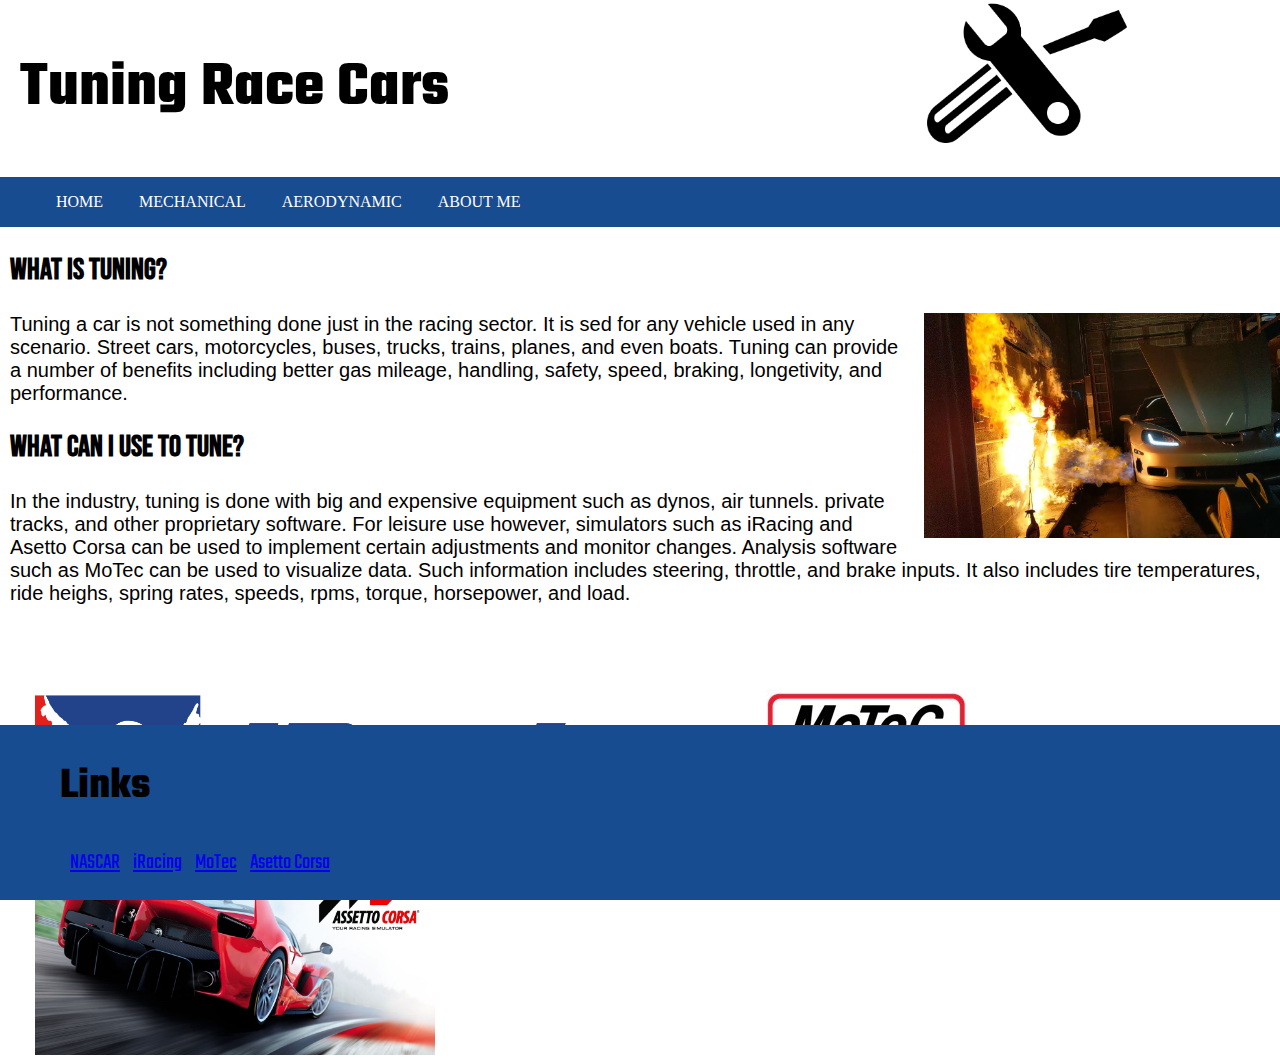
==== index.html @ af773bdc "Website_init" ====
<!DOCTYPE html>

<head>
    <title>Tuning Race Cars</title>
    <link href="https://fonts.googleapis.com/css2?family=Teko:wght@500&display=swap" rel="stylesheet">
    <link href="https://fonts.googleapis.com/css2?family=Bebas+Neue&display=swap" rel="stylesheet">
    <link rel="stylesheet" href="styles.css">
    <style>
        img{
            padding-left: 25px;
        }
        
    </style>

</head>

<body>
    <header>
        <div class="contentRight">
            <img src="tools.png" width="200px">
        </div>
        <div class="contentLeft">
            <h1>Tuning Race Cars</h1>
        </div>
        
        
    </header>
    <nav>
        <ul>
            <li><a href="index.html">HOME</a></li>
            <li><a href="mechanical.html">MECHANICAL</a></li>
            <li><a href="aerodynamic.html">AERODYNAMIC</a></li>
            <li><a href="aboutMeBlog.html">ABOUT ME</a></li>
        </ul>
    </nav>

    <section>
        <h2>
            What is Tuning?
        </h2>
        <div class="contentRight">
            <img src="maxresdefault.jpg" width="400px">
        </div>
        <p>
            Tuning a car is not something done just in the racing sector. It is sed for any vehicle used in any scenario. Street cars, motorcycles, buses, trucks, trains, planes, and even boats. Tuning can provide a number of benefits including better gas mileage, handling, safety, speed, braking, longetivity, and performance.
        </p>

        <h2>
            What can I use to tune?
        </h2>
        <p>
            In the industry, tuning is done with big and expensive equipment such as dynos, air tunnels. private tracks, and other proprietary software. For leisure use however, simulators such as iRacing and Asetto Corsa can be used to implement certain adjustments and monitor changes. Analysis software such as MoTec can be used to visualize data. Such information includes steering, throttle, and brake inputs. It also includes tire temperatures, ride heighs, spring rates, speeds, rpms, torque, horsepower, and load.
        </p>
        <img src="iRacing-Inline-Color-Blue.png" width="700px">
        <img src="motec.jfif" width="200px">
        <img src="AC.jpeg" width="400px" >
    </section>
    <footer>
        <h1>Links</h1>
        <ul>
            <li><a href="https://www.nascar.com"target="_blank">NASCAR</a></li>
            <li><a href="https://www.iracing.com/"target="_blank">iRacing</a></li>
            <li><a href="https://www.motec.com.au/home"target="_blank">MoTec</a></li>
            <li><a href="https://www.assettocorsa.it/competizione/"target="_blank">Asetto Corsa</a></li>
        </ul>
    </footer>



</body>

</html>
---- styles.css ----
header{
    font-family:'Teko', sans-serif;
    font-size: 32px;
    padding-left: 20px;

}
section{
    font-size: 20px;
    font-family: 'Lato',sans-serif;
    padding-left: 10px;
}
body {
    margin: 0;
}

nav {
    float:none;
    clear:both;
    background-color: #184C91 ;
    overflow: auto;
}

nav ul {
    list-style: none;
}

nav li {
    display: inline;
}

nav li a {
    color: rgb(255, 255, 255);
    background-color: #184C91;
    text-decoration: none;
    padding: 14px 16px;
}

nav li a:hover {
    color: #184C91;
    background-color: white;
}

nav li a:active {
    color: rgb(255, 255, 255);
    background-color: rgb(0, 0, 0);
}
.contentRight{
    position:relative;
    width:30%;
    float:right;
    
}

.contentLeft{
    position:relative;
    width:60%;
    float:left;
    
}
footer{
    background-color: #184C91;
    font-family:'Teko', sans-serif;
    font-size: 22px;
    padding-left: 20px;
    position: fixed;
    left: 0;    
    bottom: 0;
    width: 100%;
    

}
footer a:visited{
    color: aliceblue;
    text-decoration: none;
}
footer ul {
    list-style: none;
    text-decoration: none;
    
}
footer li{
    display: inline;
    padding-left: 10px;
}
footer h1{
    padding-left: 40px;
}
section h2{
    font-family: 'Bebas Neue', cursive;
}
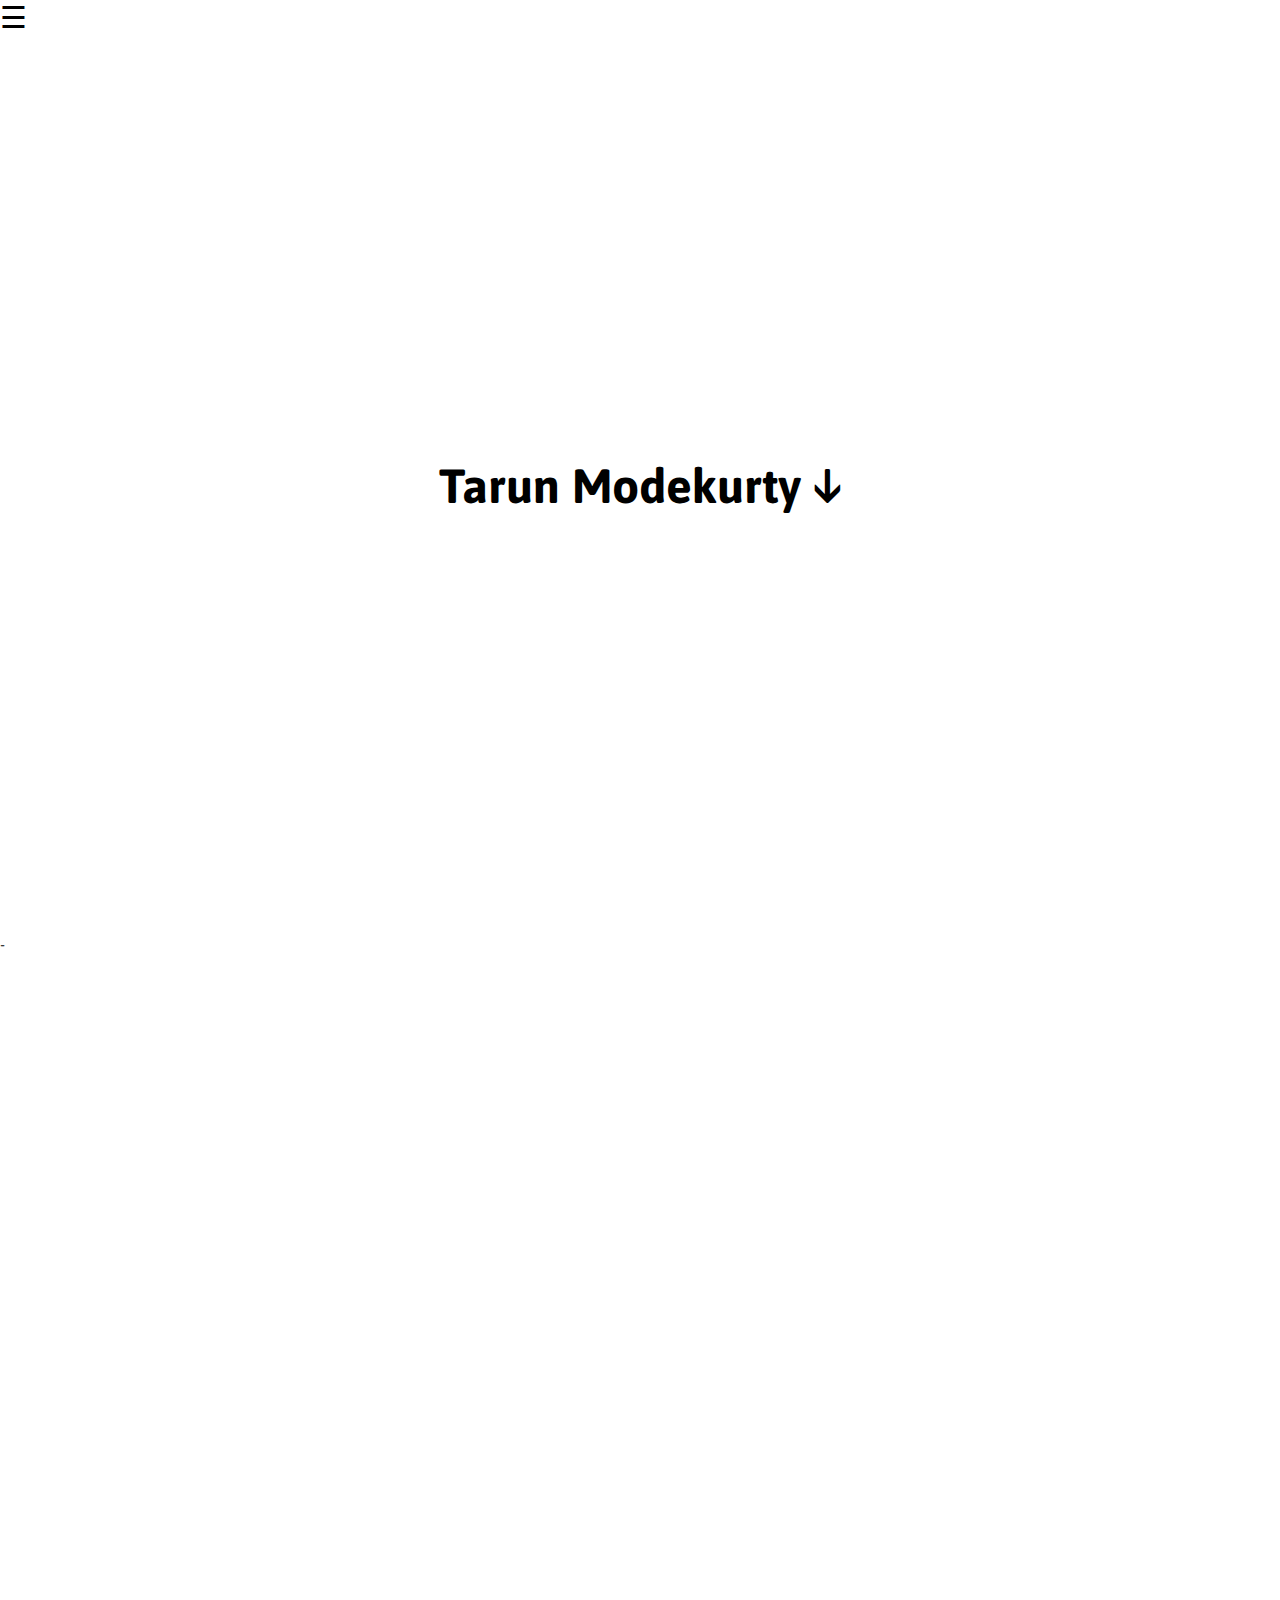
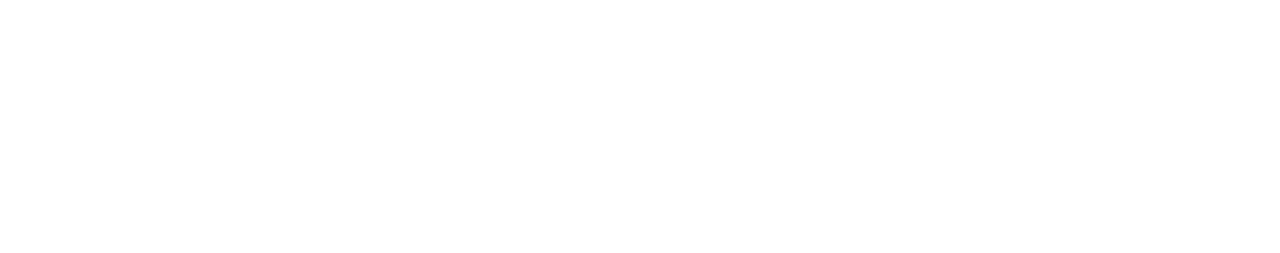
==== commit 60fa5b20: "website_organization" ====
--- a/index.html
+++ b/index.html
@@ -1,72 +1,113 @@
 <!DOCTYPE html>
 
 <head>
-    <title>Tuning Race Cars</title>
-    <link href="https://fonts.googleapis.com/css2?family=Teko:wght@500&display=swap" rel="stylesheet">
-    <link href="https://fonts.googleapis.com/css2?family=Bebas+Neue&display=swap" rel="stylesheet">
     <link rel="stylesheet" href="styles.css">
-    <style>
-        img{
-            padding-left: 25px;
-        }
-        
-    </style>
+    <script src="scroll.js"></script>
+</head>
 
-</head>
+<style>
+  @-webkit-keyframes argh-my-eyes {
+    0%   { background-color: #fff; }
+    49% { background-color: #fff; }
+    50% { background-color: #000; }
+    99% { background-color: #000; }
+    100% { background-color: #fff; }
+  }
+  @-moz-keyframes argh-my-eyes {
+    0%   { background-color: #fff; }
+    49% { background-color: rgb(0, 0, 0); }
+    50% { background-color: rgb(255, 255, 255); }
+    99% { background-color: #000; }
+    100% { background-color: #fff; }
+  }
+  @keyframes argh-my-eyes {
+    0%{background-color: #fff;}
+    0%{color:#000}
+    50%{background-color: rgb(0, 0, 0);}
+    50%{color: rgb(255, 255, 255);}
+    100%{background-color: #fff;}
+    100%{color:#000}
+    
+    
+  }
+  body {
+  -webkit-animation: argh-my-eyes 8s infinite;
+  -moz-animation:    argh-my-eyes 8s infinite;
+  animation:         argh-my-eyes 8s infinite;
+}
+</style>
 
 <body>
     <header>
-        <div class="contentRight">
-            <img src="tools.png" width="200px">
-        </div>
-        <div class="contentLeft">
-            <h1>Tuning Race Cars</h1>
-        </div>
-        
-        
+
     </header>
-    <nav>
-        <ul>
-            <li><a href="index.html">HOME</a></li>
-            <li><a href="mechanical.html">MECHANICAL</a></li>
-            <li><a href="aerodynamic.html">AERODYNAMIC</a></li>
-            <li><a href="aboutMeBlog.html">ABOUT ME</a></li>
-        </ul>
-    </nav>
+
+    <div id="mySidenav" class="sidenav">
+      <a href="javascript:void(0)" class="closebtn" onclick="closeNav()">&times;</a>
+      <a href="index.html">Home</a>
+      <a href="about.html">About</a>
+      <a href="photos.html ">Photography</a>
+      <a href="Websites.html">Websites</a>
+      <a href="#">Racing</a>
+    </div>
+    
+    <span style="font-size:30px;cursor:pointer" onclick="openNav()">&#9776;</span>
+    
+    <script>
+    function openNav() {
+      document.getElementById("mySidenav").style.width = "250px";
+    }
+    
+    function closeNav() {
+      document.getElementById("mySidenav").style.width = "0";
+    }
+    </script>
 
     <section>
-        <h2>
-            What is Tuning?
-        </h2>
-        <div class="contentRight">
-            <img src="maxresdefault.jpg" width="400px">
+        <h1>Tarun Modekurty &#8595;</h1>
+        <div></div>
+      </section>
+      -
+      <section>
+        <div class="container reveal">
+          <h2>My Content</h2>
+          <div class="text-container">
+            <div class="text-box">
+              <h3>Websites</h3>
+              <p>
+                <a href="Websites.html"></a>
+              </p>
+            </div>
+            <div class="text-box">
+              <h3>Photography</h3>
+              <p>
+                <a href="photos.html"></a>
+              </p>
+            </div>
+            <div class="text-box">
+              <h3>Racing</h3>
+              <p>
+                <a href="racing.html"></a>
+              </p>
+            </div>
+          </div>
         </div>
-        <p>
-            Tuning a car is not something done just in the racing sector. It is sed for any vehicle used in any scenario. Street cars, motorcycles, buses, trucks, trains, planes, and even boats. Tuning can provide a number of benefits including better gas mileage, handling, safety, speed, braking, longetivity, and performance.
-        </p>
-
-        <h2>
-            What can I use to tune?
-        </h2>
-        <p>
-            In the industry, tuning is done with big and expensive equipment such as dynos, air tunnels. private tracks, and other proprietary software. For leisure use however, simulators such as iRacing and Asetto Corsa can be used to implement certain adjustments and monitor changes. Analysis software such as MoTec can be used to visualize data. Such information includes steering, throttle, and brake inputs. It also includes tire temperatures, ride heighs, spring rates, speeds, rpms, torque, horsepower, and load.
-        </p>
-        <img src="iRacing-Inline-Color-Blue.png" width="700px">
-        <img src="motec.jfif" width="200px">
-        <img src="AC.jpeg" width="400px" >
-    </section>
-    <footer>
-        <h1>Links</h1>
-        <ul>
-            <li><a href="https://www.nascar.com"target="_blank">NASCAR</a></li>
-            <li><a href="https://www.iracing.com/"target="_blank">iRacing</a></li>
-            <li><a href="https://www.motec.com.au/home"target="_blank">MoTec</a></li>
-            <li><a href="https://www.assettocorsa.it/competizione/"target="_blank">Asetto Corsa</a></li>
-        </ul>
-    </footer>
+      </section>
 
 
 
+
+
+      
+
+
+
+
+
+
+    <footer>
+
+    </footer>
+
 </body>
-
 </html>--- a/styles.css
+++ b/styles.css
@@ -1,91 +1,154 @@
-
-header{
-    font-family:'Teko', sans-serif;
-    font-size: 32px;
-    padding-left: 20px;
-
+@import url('https://fonts.googleapis.com/css2?family=Asap&display=swap');
+*{
+  margin: 0;
+  padding: 0;
+  box-sizing: border-box;
+  font-family: "Asap", sans-serif;
+}
+body{
+  background: #ffffff;
 }
 section{
-    font-size: 20px;
-    font-family: 'Lato',sans-serif;
-    padding-left: 10px;
+  min-height: 100vh;
+  display: flex;
+  justify-content: center;
+  align-items: center;
 }
-body {
-    margin: 0;
+section:nth-child(1){
+  color: #e0ffff;
+  }
+section:nth-child(2){
+  color: #42455a;
+  background: #e0ffff;
+} 
+section:nth-child(3){
+  color: #e0ffff;
+}
+section:nth-child(4){
+  color: #42455a;
+  background: #e0ffff;
+}
+section .container{
+  margin: 100px;
+}
+section h1{
+  font-size: 3rem;
+  margin: 20px;
+}
+section h2{
+  font-size: 40px;
+  text-align: center;
+  text-transform: uppercase;
+}
+section .text-container{
+   display: flex;
+}
+section .text-container .text-box{
+  margin: 20px;
+  padding: 20px;
+  background: #00c2cb;
+}
+section .text-container .text-box h3{
+  font-size: 30px;
+  text-align: center;
+  text-transform: uppercase;
+  margin-bottom: 10px;
 }
 
-nav {
-    float:none;
-    clear:both;
-    background-color: #184C91 ;
-    overflow: auto;
+@media (max-width: 900px){
+  section h1{
+    font-size: 2rem;
+    text-align: center;
+  }
+  section .text-container{
+    flex-direction: column;
+  }
 }
 
-nav ul {
-    list-style: none;
+.reveal{
+  position: relative;
+  transform: translateY(150px);
+  opacity: 0;
+  transition: 1s all ease;
 }
 
-nav li {
-    display: inline;
+.reveal.active{
+  transform: translateY(0);
+  opacity: 1;
+}
+.contentRight{
+  position:relative;
+  width:30%;
+  float:right;
+  
 }
 
-nav li a {
-    color: rgb(255, 255, 255);
-    background-color: #184C91;
-    text-decoration: none;
-    padding: 14px 16px;
+.contentCenter{
+  position:relative;
+  width:60%;
+  float:center;
+  
+}
+.centered {
+  position: fixed;
+  top: 50%;
+  left: 50%;
+  transform: translate(-50%, -50%);
+}
+divbox {
+  width: 100px;
+  height: 100px;
+  background-color: red;
+  position: relative;
+  animation-name: example;
+  animation-duration: 4s;
+  animation-iteration-count: infinite;
 }
 
-nav li a:hover {
-    color: #184C91;
-    background-color: white;
+@keyframes example {
+  0%   {background-color:red; left:0px; top:0px;}
+  25%  {background-color:rgb(44, 125, 156); left:200px; top:0px;}
+  50%  {background-color:blue; left:200px; top:200px;}
+  75%  {background-color:green; left:0px; top:200px;}
+  100% {background-color:red; left:0px; top:0px;}
 }
 
-nav li a:active {
-    color: rgb(255, 255, 255);
-    background-color: rgb(0, 0, 0);
-}
-.contentRight{
-    position:relative;
-    width:30%;
-    float:right;
-    
+/************************NAVIGATION**************************/
+.sidenav {
+  height: 100%;
+  width: 0;
+  position: fixed;
+  z-index: 1;
+  top: 0;
+  left: 0;
+  background-color: #111;
+  overflow-x: hidden;
+  transition: 0.5s;
+  padding-top: 60px;
 }
 
-.contentLeft{
-    position:relative;
-    width:60%;
-    float:left;
-    
+.sidenav a {
+  padding: 8px 8px 8px 32px;
+  text-decoration: none;
+  font-size: 25px;
+  color: #818181;
+  display: block;
+  transition: 0.3s;
 }
-footer{
-    background-color: #184C91;
-    font-family:'Teko', sans-serif;
-    font-size: 22px;
-    padding-left: 20px;
-    position: fixed;
-    left: 0;    
-    bottom: 0;
-    width: 100%;
-    
 
+.sidenav a:hover {
+  color: #f1f1f1;
 }
-footer a:visited{
-    color: aliceblue;
-    text-decoration: none;
+
+.sidenav .closebtn {
+  position: absolute;
+  top: 0;
+  right: 25px;
+  font-size: 36px;
+  margin-left: 50px;
 }
-footer ul {
-    list-style: none;
-    text-decoration: none;
-    
-}
-footer li{
-    display: inline;
-    padding-left: 10px;
-}
-footer h1{
-    padding-left: 40px;
-}
-section h2{
-    font-family: 'Bebas Neue', cursive;
+
+@media screen and (max-height: 450px) {
+  .sidenav {padding-top: 15px;}
+  .sidenav a {font-size: 18px;}
 }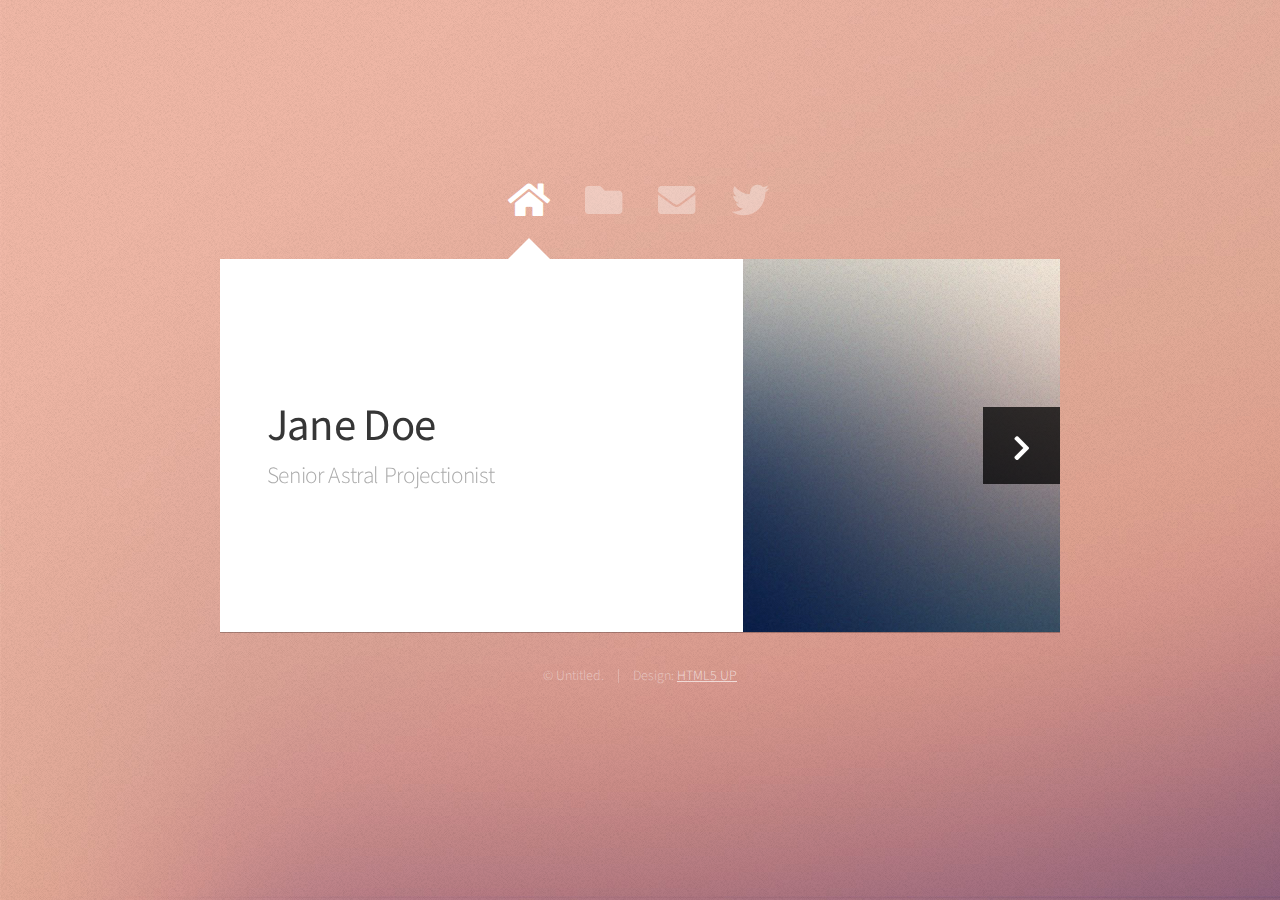
==== commit 3db1291c: "new files" ====
--- a/index.html
+++ b/index.html
@@ -1,113 +1,142 @@
-<!DOCTYPE html>
+<!DOCTYPE HTML>
+<!--
+	Astral by HTML5 UP
+	html5up.net | @ajlkn
+	Free for personal and commercial use under the CCA 3.0 license (html5up.net/license)
+-->
+<html>
+	<head>
+		<title>Astral by HTML5 UP</title>
+		<meta charset="utf-8" />
+		<meta name="viewport" content="width=device-width, initial-scale=1, user-scalable=no" />
+		<link rel="stylesheet" href="assets/css/main.css" />
+		<noscript><link rel="stylesheet" href="assets/css/noscript.css" /></noscript>
+	</head>
+	<body class="is-preload">
 
-<head>
-    <link rel="stylesheet" href="styles.css">
-    <script src="scroll.js"></script>
-</head>
+		<!-- Wrapper-->
+			<div id="wrapper">
 
-<style>
-  @-webkit-keyframes argh-my-eyes {
-    0%   { background-color: #fff; }
-    49% { background-color: #fff; }
-    50% { background-color: #000; }
-    99% { background-color: #000; }
-    100% { background-color: #fff; }
-  }
-  @-moz-keyframes argh-my-eyes {
-    0%   { background-color: #fff; }
-    49% { background-color: rgb(0, 0, 0); }
-    50% { background-color: rgb(255, 255, 255); }
-    99% { background-color: #000; }
-    100% { background-color: #fff; }
-  }
-  @keyframes argh-my-eyes {
-    0%{background-color: #fff;}
-    0%{color:#000}
-    50%{background-color: rgb(0, 0, 0);}
-    50%{color: rgb(255, 255, 255);}
-    100%{background-color: #fff;}
-    100%{color:#000}
-    
-    
-  }
-  body {
-  -webkit-animation: argh-my-eyes 8s infinite;
-  -moz-animation:    argh-my-eyes 8s infinite;
-  animation:         argh-my-eyes 8s infinite;
-}
-</style>
+				<!-- Nav -->
+					<nav id="nav">
+						<a href="#" class="icon solid fa-home"><span>Home</span></a>
+						<a href="#work" class="icon solid fa-folder"><span>Work</span></a>
+						<a href="#contact" class="icon solid fa-envelope"><span>Contact</span></a>
+						<a href="https://twitter.com/ajlkn" class="icon brands fa-twitter"><span>Twitter</span></a>
+					</nav>
 
-<body>
-    <header>
+				<!-- Main -->
+					<div id="main">
 
-    </header>
+						<!-- Me -->
+							<article id="home" class="panel intro">
+								<header>
+									<h1>Jane Doe</h1>
+									<p>Senior Astral Projectionist</p>
+								</header>
+								<a href="#work" class="jumplink pic">
+									<span class="arrow icon solid fa-chevron-right"><span>See my work</span></span>
+									<img src="images/me.jpg" alt="" />
+								</a>
+							</article>
 
-    <div id="mySidenav" class="sidenav">
-      <a href="javascript:void(0)" class="closebtn" onclick="closeNav()">&times;</a>
-      <a href="index.html">Home</a>
-      <a href="about.html">About</a>
-      <a href="photos.html ">Photography</a>
-      <a href="Websites.html">Websites</a>
-      <a href="#">Racing</a>
-    </div>
-    
-    <span style="font-size:30px;cursor:pointer" onclick="openNav()">&#9776;</span>
-    
-    <script>
-    function openNav() {
-      document.getElementById("mySidenav").style.width = "250px";
-    }
-    
-    function closeNav() {
-      document.getElementById("mySidenav").style.width = "0";
-    }
-    </script>
+						<!-- Work -->
+							<article id="work" class="panel">
+								<header>
+									<h2>Work</h2>
+								</header>
+								<p>
+									Phasellus enim sapien, blandit ullamcorper elementum eu, condimentum eu elit.
+									Vestibulum ante ipsum primis in faucibus orci luctus et ultrices posuere cubilia
+									luctus elit eget interdum.
+								</p>
+								<section>
+									<div class="row">
+										<div class="col-4 col-6-medium col-12-small">
+											<a href="#" class="image fit"><img src="images/pic01.jpg" alt=""></a>
+										</div>
+										<div class="col-4 col-6-medium col-12-small">
+											<a href="#" class="image fit"><img src="images/pic02.jpg" alt=""></a>
+										</div>
+										<div class="col-4 col-6-medium col-12-small">
+											<a href="#" class="image fit"><img src="images/pic03.jpg" alt=""></a>
+										</div>
+										<div class="col-4 col-6-medium col-12-small">
+											<a href="#" class="image fit"><img src="images/pic04.jpg" alt=""></a>
+										</div>
+										<div class="col-4 col-6-medium col-12-small">
+											<a href="#" class="image fit"><img src="images/pic05.jpg" alt=""></a>
+										</div>
+										<div class="col-4 col-6-medium col-12-small">
+											<a href="#" class="image fit"><img src="images/pic06.jpg" alt=""></a>
+										</div>
+										<div class="col-4 col-6-medium col-12-small">
+											<a href="#" class="image fit"><img src="images/pic07.jpg" alt=""></a>
+										</div>
+										<div class="col-4 col-6-medium col-12-small">
+											<a href="#" class="image fit"><img src="images/pic08.jpg" alt=""></a>
+										</div>
+										<div class="col-4 col-6-medium col-12-small">
+											<a href="#" class="image fit"><img src="images/pic09.jpg" alt=""></a>
+										</div>
+										<div class="col-4 col-6-medium col-12-small">
+											<a href="#" class="image fit"><img src="images/pic10.jpg" alt=""></a>
+										</div>
+										<div class="col-4 col-6-medium col-12-small">
+											<a href="#" class="image fit"><img src="images/pic11.jpg" alt=""></a>
+										</div>
+										<div class="col-4 col-6-medium col-12-small">
+											<a href="#" class="image fit"><img src="images/pic12.jpg" alt=""></a>
+										</div>
+									</div>
+								</section>
+							</article>
 
-    <section>
-        <h1>Tarun Modekurty &#8595;</h1>
-        <div></div>
-      </section>
-      -
-      <section>
-        <div class="container reveal">
-          <h2>My Content</h2>
-          <div class="text-container">
-            <div class="text-box">
-              <h3>Websites</h3>
-              <p>
-                <a href="Websites.html"></a>
-              </p>
-            </div>
-            <div class="text-box">
-              <h3>Photography</h3>
-              <p>
-                <a href="photos.html"></a>
-              </p>
-            </div>
-            <div class="text-box">
-              <h3>Racing</h3>
-              <p>
-                <a href="racing.html"></a>
-              </p>
-            </div>
-          </div>
-        </div>
-      </section>
+						<!-- Contact -->
+							<article id="contact" class="panel">
+								<header>
+									<h2>Contact Me</h2>
+								</header>
+								<form action="#" method="post">
+									<div>
+										<div class="row">
+											<div class="col-6 col-12-medium">
+												<input type="text" name="name" placeholder="Name" />
+											</div>
+											<div class="col-6 col-12-medium">
+												<input type="text" name="email" placeholder="Email" />
+											</div>
+											<div class="col-12">
+												<input type="text" name="subject" placeholder="Subject" />
+											</div>
+											<div class="col-12">
+												<textarea name="message" placeholder="Message" rows="6"></textarea>
+											</div>
+											<div class="col-12">
+												<input type="submit" value="Send Message" />
+											</div>
+										</div>
+									</div>
+								</form>
+							</article>
 
+					</div>
 
+				<!-- Footer -->
+					<div id="footer">
+						<ul class="copyright">
+							<li>&copy; Untitled.</li><li>Design: <a href="http://html5up.net">HTML5 UP</a></li>
+						</ul>
+					</div>
 
+			</div>
 
+		<!-- Scripts -->
+			<script src="assets/js/jquery.min.js"></script>
+			<script src="assets/js/browser.min.js"></script>
+			<script src="assets/js/breakpoints.min.js"></script>
+			<script src="assets/js/util.js"></script>
+			<script src="assets/js/main.js"></script>
 
-      
-
-
-
-
-
-
-    <footer>
-
-    </footer>
-
-</body>
+	</body>
 </html>--- a/assets/css/main.css
+++ b/assets/css/main.css
@@ -0,0 +1,2191 @@
+@import url("https://fonts.googleapis.com/css?family=Source+Sans+Pro:300,400,300italic,400italic");
+@import url("fontawesome-all.min.css");
+
+/*
+	Astral by HTML5 UP
+	html5up.net | @ajlkn
+	Free for personal and commercial use under the CCA 3.0 license (html5up.net/license)
+*/
+
+html, body, div, span, applet, object,
+iframe, h1, h2, h3, h4, h5, h6, p, blockquote,
+pre, a, abbr, acronym, address, big, cite,
+code, del, dfn, em, img, ins, kbd, q, s, samp,
+small, strike, strong, sub, sup, tt, var, b,
+u, i, center, dl, dt, dd, ol, ul, li, fieldset,
+form, label, legend, table, caption, tbody,
+tfoot, thead, tr, th, td, article, aside,
+canvas, details, embed, figure, figcaption,
+footer, header, hgroup, menu, nav, output, ruby,
+section, summary, time, mark, audio, video {
+	margin: 0;
+	padding: 0;
+	border: 0;
+	font-size: 100%;
+	font: inherit;
+	vertical-align: baseline;}
+
+article, aside, details, figcaption, figure,
+footer, header, hgroup, menu, nav, section {
+	display: block;}
+
+body {
+	line-height: 1;
+}
+
+ol, ul {
+	list-style: none;
+}
+
+blockquote, q {
+	quotes: none;
+}
+
+	blockquote:before, blockquote:after, q:before, q:after {
+		content: '';
+		content: none;
+	}
+
+table {
+	border-collapse: collapse;
+	border-spacing: 0;
+}
+
+body {
+	-webkit-text-size-adjust: none;
+}
+
+mark {
+	background-color: transparent;
+	color: inherit;
+}
+
+input::-moz-focus-inner {
+	border: 0;
+	padding: 0;
+}
+
+input, select, textarea {
+	-moz-appearance: none;
+	-webkit-appearance: none;
+	-ms-appearance: none;
+	appearance: none;
+}
+
+/* Row */
+
+	.row {
+		display: flex;
+		flex-wrap: wrap;
+		box-sizing: border-box;
+		align-items: stretch;
+	}
+
+		.row > * {
+			box-sizing: border-box;
+		}
+
+		.row.gtr-uniform > * > :last-child {
+			margin-bottom: 0;
+		}
+
+		.row.aln-left {
+			justify-content: flex-start;
+		}
+
+		.row.aln-center {
+			justify-content: center;
+		}
+
+		.row.aln-right {
+			justify-content: flex-end;
+		}
+
+		.row.aln-top {
+			align-items: flex-start;
+		}
+
+		.row.aln-middle {
+			align-items: center;
+		}
+
+		.row.aln-bottom {
+			align-items: flex-end;
+		}
+
+		.row > .imp {
+			order: -1;
+		}
+
+		.row > .col-1 {
+			width: 8.33333%;
+		}
+
+		.row > .off-1 {
+			margin-left: 8.33333%;
+		}
+
+		.row > .col-2 {
+			width: 16.66667%;
+		}
+
+		.row > .off-2 {
+			margin-left: 16.66667%;
+		}
+
+		.row > .col-3 {
+			width: 25%;
+		}
+
+		.row > .off-3 {
+			margin-left: 25%;
+		}
+
+		.row > .col-4 {
+			width: 33.33333%;
+		}
+
+		.row > .off-4 {
+			margin-left: 33.33333%;
+		}
+
+		.row > .col-5 {
+			width: 41.66667%;
+		}
+
+		.row > .off-5 {
+			margin-left: 41.66667%;
+		}
+
+		.row > .col-6 {
+			width: 50%;
+		}
+
+		.row > .off-6 {
+			margin-left: 50%;
+		}
+
+		.row > .col-7 {
+			width: 58.33333%;
+		}
+
+		.row > .off-7 {
+			margin-left: 58.33333%;
+		}
+
+		.row > .col-8 {
+			width: 66.66667%;
+		}
+
+		.row > .off-8 {
+			margin-left: 66.66667%;
+		}
+
+		.row > .col-9 {
+			width: 75%;
+		}
+
+		.row > .off-9 {
+			margin-left: 75%;
+		}
+
+		.row > .col-10 {
+			width: 83.33333%;
+		}
+
+		.row > .off-10 {
+			margin-left: 83.33333%;
+		}
+
+		.row > .col-11 {
+			width: 91.66667%;
+		}
+
+		.row > .off-11 {
+			margin-left: 91.66667%;
+		}
+
+		.row > .col-12 {
+			width: 100%;
+		}
+
+		.row > .off-12 {
+			margin-left: 100%;
+		}
+
+		.row.gtr-0 {
+			margin-top: 0em;
+			margin-left: 0em;
+		}
+
+			.row.gtr-0 > * {
+				padding: 0em 0 0 0em;
+			}
+
+			.row.gtr-0.gtr-uniform {
+				margin-top: 0em;
+			}
+
+				.row.gtr-0.gtr-uniform > * {
+					padding-top: 0em;
+				}
+
+		.row.gtr-25 {
+			margin-top: -0.3125em;
+			margin-left: -0.3125em;
+		}
+
+			.row.gtr-25 > * {
+				padding: 0.3125em 0 0 0.3125em;
+			}
+
+			.row.gtr-25.gtr-uniform {
+				margin-top: -0.3125em;
+			}
+
+				.row.gtr-25.gtr-uniform > * {
+					padding-top: 0.3125em;
+				}
+
+		.row.gtr-50 {
+			margin-top: -0.625em;
+			margin-left: -0.625em;
+		}
+
+			.row.gtr-50 > * {
+				padding: 0.625em 0 0 0.625em;
+			}
+
+			.row.gtr-50.gtr-uniform {
+				margin-top: -0.625em;
+			}
+
+				.row.gtr-50.gtr-uniform > * {
+					padding-top: 0.625em;
+				}
+
+		.row {
+			margin-top: -1.25em;
+			margin-left: -1.25em;
+		}
+
+			.row > * {
+				padding: 1.25em 0 0 1.25em;
+			}
+
+			.row.gtr-uniform {
+				margin-top: -1.25em;
+			}
+
+				.row.gtr-uniform > * {
+					padding-top: 1.25em;
+				}
+
+		.row.gtr-150 {
+			margin-top: -1.875em;
+			margin-left: -1.875em;
+		}
+
+			.row.gtr-150 > * {
+				padding: 1.875em 0 0 1.875em;
+			}
+
+			.row.gtr-150.gtr-uniform {
+				margin-top: -1.875em;
+			}
+
+				.row.gtr-150.gtr-uniform > * {
+					padding-top: 1.875em;
+				}
+
+		.row.gtr-200 {
+			margin-top: -2.5em;
+			margin-left: -2.5em;
+		}
+
+			.row.gtr-200 > * {
+				padding: 2.5em 0 0 2.5em;
+			}
+
+			.row.gtr-200.gtr-uniform {
+				margin-top: -2.5em;
+			}
+
+				.row.gtr-200.gtr-uniform > * {
+					padding-top: 2.5em;
+				}
+
+		@media screen and (max-width: 1680px) {
+
+			.row {
+				display: flex;
+				flex-wrap: wrap;
+				box-sizing: border-box;
+				align-items: stretch;
+			}
+
+				.row > * {
+					box-sizing: border-box;
+				}
+
+				.row.gtr-uniform > * > :last-child {
+					margin-bottom: 0;
+				}
+
+				.row.aln-left {
+					justify-content: flex-start;
+				}
+
+				.row.aln-center {
+					justify-content: center;
+				}
+
+				.row.aln-right {
+					justify-content: flex-end;
+				}
+
+				.row.aln-top {
+					align-items: flex-start;
+				}
+
+				.row.aln-middle {
+					align-items: center;
+				}
+
+				.row.aln-bottom {
+					align-items: flex-end;
+				}
+
+				.row > .imp-xlarge {
+					order: -1;
+				}
+
+				.row > .col-1-xlarge {
+					width: 8.33333%;
+				}
+
+				.row > .off-1-xlarge {
+					margin-left: 8.33333%;
+				}
+
+				.row > .col-2-xlarge {
+					width: 16.66667%;
+				}
+
+				.row > .off-2-xlarge {
+					margin-left: 16.66667%;
+				}
+
+				.row > .col-3-xlarge {
+					width: 25%;
+				}
+
+				.row > .off-3-xlarge {
+					margin-left: 25%;
+				}
+
+				.row > .col-4-xlarge {
+					width: 33.33333%;
+				}
+
+				.row > .off-4-xlarge {
+					margin-left: 33.33333%;
+				}
+
+				.row > .col-5-xlarge {
+					width: 41.66667%;
+				}
+
+				.row > .off-5-xlarge {
+					margin-left: 41.66667%;
+				}
+
+				.row > .col-6-xlarge {
+					width: 50%;
+				}
+
+				.row > .off-6-xlarge {
+					margin-left: 50%;
+				}
+
+				.row > .col-7-xlarge {
+					width: 58.33333%;
+				}
+
+				.row > .off-7-xlarge {
+					margin-left: 58.33333%;
+				}
+
+				.row > .col-8-xlarge {
+					width: 66.66667%;
+				}
+
+				.row > .off-8-xlarge {
+					margin-left: 66.66667%;
+				}
+
+				.row > .col-9-xlarge {
+					width: 75%;
+				}
+
+				.row > .off-9-xlarge {
+					margin-left: 75%;
+				}
+
+				.row > .col-10-xlarge {
+					width: 83.33333%;
+				}
+
+				.row > .off-10-xlarge {
+					margin-left: 83.33333%;
+				}
+
+				.row > .col-11-xlarge {
+					width: 91.66667%;
+				}
+
+				.row > .off-11-xlarge {
+					margin-left: 91.66667%;
+				}
+
+				.row > .col-12-xlarge {
+					width: 100%;
+				}
+
+				.row > .off-12-xlarge {
+					margin-left: 100%;
+				}
+
+				.row.gtr-0 {
+					margin-top: 0em;
+					margin-left: 0em;
+				}
+
+					.row.gtr-0 > * {
+						padding: 0em 0 0 0em;
+					}
+
+					.row.gtr-0.gtr-uniform {
+						margin-top: 0em;
+					}
+
+						.row.gtr-0.gtr-uniform > * {
+							padding-top: 0em;
+						}
+
+				.row.gtr-25 {
+					margin-top: -0.3125em;
+					margin-left: -0.3125em;
+				}
+
+					.row.gtr-25 > * {
+						padding: 0.3125em 0 0 0.3125em;
+					}
+
+					.row.gtr-25.gtr-uniform {
+						margin-top: -0.3125em;
+					}
+
+						.row.gtr-25.gtr-uniform > * {
+							padding-top: 0.3125em;
+						}
+
+				.row.gtr-50 {
+					margin-top: -0.625em;
+					margin-left: -0.625em;
+				}
+
+					.row.gtr-50 > * {
+						padding: 0.625em 0 0 0.625em;
+					}
+
+					.row.gtr-50.gtr-uniform {
+						margin-top: -0.625em;
+					}
+
+						.row.gtr-50.gtr-uniform > * {
+							padding-top: 0.625em;
+						}
+
+				.row {
+					margin-top: -1.25em;
+					margin-left: -1.25em;
+				}
+
+					.row > * {
+						padding: 1.25em 0 0 1.25em;
+					}
+
+					.row.gtr-uniform {
+						margin-top: -1.25em;
+					}
+
+						.row.gtr-uniform > * {
+							padding-top: 1.25em;
+						}
+
+				.row.gtr-150 {
+					margin-top: -1.875em;
+					margin-left: -1.875em;
+				}
+
+					.row.gtr-150 > * {
+						padding: 1.875em 0 0 1.875em;
+					}
+
+					.row.gtr-150.gtr-uniform {
+						margin-top: -1.875em;
+					}
+
+						.row.gtr-150.gtr-uniform > * {
+							padding-top: 1.875em;
+						}
+
+				.row.gtr-200 {
+					margin-top: -2.5em;
+					margin-left: -2.5em;
+				}
+
+					.row.gtr-200 > * {
+						padding: 2.5em 0 0 2.5em;
+					}
+
+					.row.gtr-200.gtr-uniform {
+						margin-top: -2.5em;
+					}
+
+						.row.gtr-200.gtr-uniform > * {
+							padding-top: 2.5em;
+						}
+
+		}
+
+		@media screen and (max-width: 1280px) {
+
+			.row {
+				display: flex;
+				flex-wrap: wrap;
+				box-sizing: border-box;
+				align-items: stretch;
+			}
+
+				.row > * {
+					box-sizing: border-box;
+				}
+
+				.row.gtr-uniform > * > :last-child {
+					margin-bottom: 0;
+				}
+
+				.row.aln-left {
+					justify-content: flex-start;
+				}
+
+				.row.aln-center {
+					justify-content: center;
+				}
+
+				.row.aln-right {
+					justify-content: flex-end;
+				}
+
+				.row.aln-top {
+					align-items: flex-start;
+				}
+
+				.row.aln-middle {
+					align-items: center;
+				}
+
+				.row.aln-bottom {
+					align-items: flex-end;
+				}
+
+				.row > .imp-large {
+					order: -1;
+				}
+
+				.row > .col-1-large {
+					width: 8.33333%;
+				}
+
+				.row > .off-1-large {
+					margin-left: 8.33333%;
+				}
+
+				.row > .col-2-large {
+					width: 16.66667%;
+				}
+
+				.row > .off-2-large {
+					margin-left: 16.66667%;
+				}
+
+				.row > .col-3-large {
+					width: 25%;
+				}
+
+				.row > .off-3-large {
+					margin-left: 25%;
+				}
+
+				.row > .col-4-large {
+					width: 33.33333%;
+				}
+
+				.row > .off-4-large {
+					margin-left: 33.33333%;
+				}
+
+				.row > .col-5-large {
+					width: 41.66667%;
+				}
+
+				.row > .off-5-large {
+					margin-left: 41.66667%;
+				}
+
+				.row > .col-6-large {
+					width: 50%;
+				}
+
+				.row > .off-6-large {
+					margin-left: 50%;
+				}
+
+				.row > .col-7-large {
+					width: 58.33333%;
+				}
+
+				.row > .off-7-large {
+					margin-left: 58.33333%;
+				}
+
+				.row > .col-8-large {
+					width: 66.66667%;
+				}
+
+				.row > .off-8-large {
+					margin-left: 66.66667%;
+				}
+
+				.row > .col-9-large {
+					width: 75%;
+				}
+
+				.row > .off-9-large {
+					margin-left: 75%;
+				}
+
+				.row > .col-10-large {
+					width: 83.33333%;
+				}
+
+				.row > .off-10-large {
+					margin-left: 83.33333%;
+				}
+
+				.row > .col-11-large {
+					width: 91.66667%;
+				}
+
+				.row > .off-11-large {
+					margin-left: 91.66667%;
+				}
+
+				.row > .col-12-large {
+					width: 100%;
+				}
+
+				.row > .off-12-large {
+					margin-left: 100%;
+				}
+
+				.row.gtr-0 {
+					margin-top: 0em;
+					margin-left: 0em;
+				}
+
+					.row.gtr-0 > * {
+						padding: 0em 0 0 0em;
+					}
+
+					.row.gtr-0.gtr-uniform {
+						margin-top: 0em;
+					}
+
+						.row.gtr-0.gtr-uniform > * {
+							padding-top: 0em;
+						}
+
+				.row.gtr-25 {
+					margin-top: -0.3125em;
+					margin-left: -0.3125em;
+				}
+
+					.row.gtr-25 > * {
+						padding: 0.3125em 0 0 0.3125em;
+					}
+
+					.row.gtr-25.gtr-uniform {
+						margin-top: -0.3125em;
+					}
+
+						.row.gtr-25.gtr-uniform > * {
+							padding-top: 0.3125em;
+						}
+
+				.row.gtr-50 {
+					margin-top: -0.625em;
+					margin-left: -0.625em;
+				}
+
+					.row.gtr-50 > * {
+						padding: 0.625em 0 0 0.625em;
+					}
+
+					.row.gtr-50.gtr-uniform {
+						margin-top: -0.625em;
+					}
+
+						.row.gtr-50.gtr-uniform > * {
+							padding-top: 0.625em;
+						}
+
+				.row {
+					margin-top: -1.25em;
+					margin-left: -1.25em;
+				}
+
+					.row > * {
+						padding: 1.25em 0 0 1.25em;
+					}
+
+					.row.gtr-uniform {
+						margin-top: -1.25em;
+					}
+
+						.row.gtr-uniform > * {
+							padding-top: 1.25em;
+						}
+
+				.row.gtr-150 {
+					margin-top: -1.875em;
+					margin-left: -1.875em;
+				}
+
+					.row.gtr-150 > * {
+						padding: 1.875em 0 0 1.875em;
+					}
+
+					.row.gtr-150.gtr-uniform {
+						margin-top: -1.875em;
+					}
+
+						.row.gtr-150.gtr-uniform > * {
+							padding-top: 1.875em;
+						}
+
+				.row.gtr-200 {
+					margin-top: -2.5em;
+					margin-left: -2.5em;
+				}
+
+					.row.gtr-200 > * {
+						padding: 2.5em 0 0 2.5em;
+					}
+
+					.row.gtr-200.gtr-uniform {
+						margin-top: -2.5em;
+					}
+
+						.row.gtr-200.gtr-uniform > * {
+							padding-top: 2.5em;
+						}
+
+		}
+
+		@media screen and (max-width: 980px) {
+
+			.row {
+				display: flex;
+				flex-wrap: wrap;
+				box-sizing: border-box;
+				align-items: stretch;
+			}
+
+				.row > * {
+					box-sizing: border-box;
+				}
+
+				.row.gtr-uniform > * > :last-child {
+					margin-bottom: 0;
+				}
+
+				.row.aln-left {
+					justify-content: flex-start;
+				}
+
+				.row.aln-center {
+					justify-content: center;
+				}
+
+				.row.aln-right {
+					justify-content: flex-end;
+				}
+
+				.row.aln-top {
+					align-items: flex-start;
+				}
+
+				.row.aln-middle {
+					align-items: center;
+				}
+
+				.row.aln-bottom {
+					align-items: flex-end;
+				}
+
+				.row > .imp-medium {
+					order: -1;
+				}
+
+				.row > .col-1-medium {
+					width: 8.33333%;
+				}
+
+				.row > .off-1-medium {
+					margin-left: 8.33333%;
+				}
+
+				.row > .col-2-medium {
+					width: 16.66667%;
+				}
+
+				.row > .off-2-medium {
+					margin-left: 16.66667%;
+				}
+
+				.row > .col-3-medium {
+					width: 25%;
+				}
+
+				.row > .off-3-medium {
+					margin-left: 25%;
+				}
+
+				.row > .col-4-medium {
+					width: 33.33333%;
+				}
+
+				.row > .off-4-medium {
+					margin-left: 33.33333%;
+				}
+
+				.row > .col-5-medium {
+					width: 41.66667%;
+				}
+
+				.row > .off-5-medium {
+					margin-left: 41.66667%;
+				}
+
+				.row > .col-6-medium {
+					width: 50%;
+				}
+
+				.row > .off-6-medium {
+					margin-left: 50%;
+				}
+
+				.row > .col-7-medium {
+					width: 58.33333%;
+				}
+
+				.row > .off-7-medium {
+					margin-left: 58.33333%;
+				}
+
+				.row > .col-8-medium {
+					width: 66.66667%;
+				}
+
+				.row > .off-8-medium {
+					margin-left: 66.66667%;
+				}
+
+				.row > .col-9-medium {
+					width: 75%;
+				}
+
+				.row > .off-9-medium {
+					margin-left: 75%;
+				}
+
+				.row > .col-10-medium {
+					width: 83.33333%;
+				}
+
+				.row > .off-10-medium {
+					margin-left: 83.33333%;
+				}
+
+				.row > .col-11-medium {
+					width: 91.66667%;
+				}
+
+				.row > .off-11-medium {
+					margin-left: 91.66667%;
+				}
+
+				.row > .col-12-medium {
+					width: 100%;
+				}
+
+				.row > .off-12-medium {
+					margin-left: 100%;
+				}
+
+				.row.gtr-0 {
+					margin-top: 0em;
+					margin-left: 0em;
+				}
+
+					.row.gtr-0 > * {
+						padding: 0em 0 0 0em;
+					}
+
+					.row.gtr-0.gtr-uniform {
+						margin-top: 0em;
+					}
+
+						.row.gtr-0.gtr-uniform > * {
+							padding-top: 0em;
+						}
+
+				.row.gtr-25 {
+					margin-top: -0.3125em;
+					margin-left: -0.3125em;
+				}
+
+					.row.gtr-25 > * {
+						padding: 0.3125em 0 0 0.3125em;
+					}
+
+					.row.gtr-25.gtr-uniform {
+						margin-top: -0.3125em;
+					}
+
+						.row.gtr-25.gtr-uniform > * {
+							padding-top: 0.3125em;
+						}
+
+				.row.gtr-50 {
+					margin-top: -0.625em;
+					margin-left: -0.625em;
+				}
+
+					.row.gtr-50 > * {
+						padding: 0.625em 0 0 0.625em;
+					}
+
+					.row.gtr-50.gtr-uniform {
+						margin-top: -0.625em;
+					}
+
+						.row.gtr-50.gtr-uniform > * {
+							padding-top: 0.625em;
+						}
+
+				.row {
+					margin-top: -1.25em;
+					margin-left: -1.25em;
+				}
+
+					.row > * {
+						padding: 1.25em 0 0 1.25em;
+					}
+
+					.row.gtr-uniform {
+						margin-top: -1.25em;
+					}
+
+						.row.gtr-uniform > * {
+							padding-top: 1.25em;
+						}
+
+				.row.gtr-150 {
+					margin-top: -1.875em;
+					margin-left: -1.875em;
+				}
+
+					.row.gtr-150 > * {
+						padding: 1.875em 0 0 1.875em;
+					}
+
+					.row.gtr-150.gtr-uniform {
+						margin-top: -1.875em;
+					}
+
+						.row.gtr-150.gtr-uniform > * {
+							padding-top: 1.875em;
+						}
+
+				.row.gtr-200 {
+					margin-top: -2.5em;
+					margin-left: -2.5em;
+				}
+
+					.row.gtr-200 > * {
+						padding: 2.5em 0 0 2.5em;
+					}
+
+					.row.gtr-200.gtr-uniform {
+						margin-top: -2.5em;
+					}
+
+						.row.gtr-200.gtr-uniform > * {
+							padding-top: 2.5em;
+						}
+
+		}
+
+		@media screen and (max-width: 736px) {
+
+			.row {
+				display: flex;
+				flex-wrap: wrap;
+				box-sizing: border-box;
+				align-items: stretch;
+			}
+
+				.row > * {
+					box-sizing: border-box;
+				}
+
+				.row.gtr-uniform > * > :last-child {
+					margin-bottom: 0;
+				}
+
+				.row.aln-left {
+					justify-content: flex-start;
+				}
+
+				.row.aln-center {
+					justify-content: center;
+				}
+
+				.row.aln-right {
+					justify-content: flex-end;
+				}
+
+				.row.aln-top {
+					align-items: flex-start;
+				}
+
+				.row.aln-middle {
+					align-items: center;
+				}
+
+				.row.aln-bottom {
+					align-items: flex-end;
+				}
+
+				.row > .imp-small {
+					order: -1;
+				}
+
+				.row > .col-1-small {
+					width: 8.33333%;
+				}
+
+				.row > .off-1-small {
+					margin-left: 8.33333%;
+				}
+
+				.row > .col-2-small {
+					width: 16.66667%;
+				}
+
+				.row > .off-2-small {
+					margin-left: 16.66667%;
+				}
+
+				.row > .col-3-small {
+					width: 25%;
+				}
+
+				.row > .off-3-small {
+					margin-left: 25%;
+				}
+
+				.row > .col-4-small {
+					width: 33.33333%;
+				}
+
+				.row > .off-4-small {
+					margin-left: 33.33333%;
+				}
+
+				.row > .col-5-small {
+					width: 41.66667%;
+				}
+
+				.row > .off-5-small {
+					margin-left: 41.66667%;
+				}
+
+				.row > .col-6-small {
+					width: 50%;
+				}
+
+				.row > .off-6-small {
+					margin-left: 50%;
+				}
+
+				.row > .col-7-small {
+					width: 58.33333%;
+				}
+
+				.row > .off-7-small {
+					margin-left: 58.33333%;
+				}
+
+				.row > .col-8-small {
+					width: 66.66667%;
+				}
+
+				.row > .off-8-small {
+					margin-left: 66.66667%;
+				}
+
+				.row > .col-9-small {
+					width: 75%;
+				}
+
+				.row > .off-9-small {
+					margin-left: 75%;
+				}
+
+				.row > .col-10-small {
+					width: 83.33333%;
+				}
+
+				.row > .off-10-small {
+					margin-left: 83.33333%;
+				}
+
+				.row > .col-11-small {
+					width: 91.66667%;
+				}
+
+				.row > .off-11-small {
+					margin-left: 91.66667%;
+				}
+
+				.row > .col-12-small {
+					width: 100%;
+				}
+
+				.row > .off-12-small {
+					margin-left: 100%;
+				}
+
+				.row.gtr-0 {
+					margin-top: 0em;
+					margin-left: 0em;
+				}
+
+					.row.gtr-0 > * {
+						padding: 0em 0 0 0em;
+					}
+
+					.row.gtr-0.gtr-uniform {
+						margin-top: 0em;
+					}
+
+						.row.gtr-0.gtr-uniform > * {
+							padding-top: 0em;
+						}
+
+				.row.gtr-25 {
+					margin-top: -0.3125em;
+					margin-left: -0.3125em;
+				}
+
+					.row.gtr-25 > * {
+						padding: 0.3125em 0 0 0.3125em;
+					}
+
+					.row.gtr-25.gtr-uniform {
+						margin-top: -0.3125em;
+					}
+
+						.row.gtr-25.gtr-uniform > * {
+							padding-top: 0.3125em;
+						}
+
+				.row.gtr-50 {
+					margin-top: -0.625em;
+					margin-left: -0.625em;
+				}
+
+					.row.gtr-50 > * {
+						padding: 0.625em 0 0 0.625em;
+					}
+
+					.row.gtr-50.gtr-uniform {
+						margin-top: -0.625em;
+					}
+
+						.row.gtr-50.gtr-uniform > * {
+							padding-top: 0.625em;
+						}
+
+				.row {
+					margin-top: -1.25em;
+					margin-left: -1.25em;
+				}
+
+					.row > * {
+						padding: 1.25em 0 0 1.25em;
+					}
+
+					.row.gtr-uniform {
+						margin-top: -1.25em;
+					}
+
+						.row.gtr-uniform > * {
+							padding-top: 1.25em;
+						}
+
+				.row.gtr-150 {
+					margin-top: -1.875em;
+					margin-left: -1.875em;
+				}
+
+					.row.gtr-150 > * {
+						padding: 1.875em 0 0 1.875em;
+					}
+
+					.row.gtr-150.gtr-uniform {
+						margin-top: -1.875em;
+					}
+
+						.row.gtr-150.gtr-uniform > * {
+							padding-top: 1.875em;
+						}
+
+				.row.gtr-200 {
+					margin-top: -2.5em;
+					margin-left: -2.5em;
+				}
+
+					.row.gtr-200 > * {
+						padding: 2.5em 0 0 2.5em;
+					}
+
+					.row.gtr-200.gtr-uniform {
+						margin-top: -2.5em;
+					}
+
+						.row.gtr-200.gtr-uniform > * {
+							padding-top: 2.5em;
+						}
+
+		}
+
+/* Basic */
+
+	html {
+		box-sizing: border-box;
+	}
+
+	*, *:before, *:after {
+		box-sizing: inherit;
+	}
+
+	body {
+		background-image: url("images/overlay.png"), url("images/bg.jpg");
+		background-repeat: repeat, no-repeat;
+		background-size: auto, 100% 100%;
+		background-attachment: fixed;
+		overflow-y: scroll;
+	}
+
+		body.is-preload *, body.is-preload *:before, body.is-preload *:after {
+			-moz-animation: none !important;
+			-webkit-animation: none !important;
+			-ms-animation: none !important;
+			animation: none !important;
+			-moz-transition: none !important;
+			-webkit-transition: none !important;
+			-ms-transition: none !important;
+			transition: none !important;
+		}
+
+	body, input, textarea, select {
+		font-family: 'Source Sans Pro', sans-serif;
+		font-weight: 300;
+		color: #777777;
+		font-size: 20pt;
+		line-height: 1.75em;
+	}
+
+		@media screen and (max-width: 1680px) {
+
+			body, input, textarea, select {
+				font-size: 15pt;
+			}
+
+		}
+
+		@media screen and (max-width: 1280px) {
+
+			body, input, textarea, select {
+				font-size: 14pt;
+			}
+
+		}
+
+		@media screen and (max-width: 736px) {
+
+			body, input, textarea, select {
+				font-size: 12pt;
+			}
+
+		}
+
+		@media screen and (max-width: 360px) {
+
+			body, input, textarea, select {
+				font-size: 11pt;
+			}
+
+		}
+
+	strong, b, h1, h2, h3, h4, h5, h6 {
+		font-weight: 400;
+		color: #363636;
+	}
+
+	h1 {
+		font-size: 2.4em;
+		letter-spacing: -0.015em;
+	}
+
+	h2 {
+		font-size: 1.8em;
+		letter-spacing: -0.015em;
+	}
+
+	h3, h4, h5, h6 {
+		font-size: 1.25em;
+		letter-spacing: -0.015em;
+	}
+
+	@media screen and (max-width: 736px) {
+
+		h1 {
+			font-size: 1.75em;
+		}
+
+		h2 {
+			font-size: 1.375em;
+		}
+
+		h3, h4, h5, h6 {
+			font-size: 1em;
+		}
+
+	}
+
+	blockquote {
+		border-left: solid 0.5em #ddd;
+		padding: 1em 0 1em 2em;
+		font-style: italic;
+	}
+
+	em, i {
+		font-style: italic;
+	}
+
+	hr {
+		border: 0;
+		border-top: solid 1px #ddd;
+		padding: 1.5em 0 0 0;
+		margin: 1.75em 0 0 0;
+	}
+
+	sub {
+		position: relative;
+		top: 0.5em;
+		font-size: 0.8em;
+	}
+
+	sup {
+		position: relative;
+		top: -0.5em;
+		font-size: 0.8em;
+	}
+
+	br.clear {
+		clear: both;
+	}
+
+	p, ul, ol, dl, table, blockquote, form {
+		margin-bottom: 2em;
+	}
+
+/* Table */
+
+	table {
+		width: 100%;
+	}
+
+		table.default tbody tr {
+			border-bottom: solid 1px #f4f4f4;
+		}
+
+		table.default td {
+			padding: 0.5em 1em 0.5em 1em;
+		}
+
+		table.default th {
+			text-align: left;
+			font-weight: 400;
+			padding: 0.5em 1em 0.5em 1em;
+		}
+
+		table.default thead {
+			border-bottom: solid 2px #f4f4f4;
+		}
+
+/* Form */
+
+	form label {
+		display: block;
+		font-weight: 400;
+		color: #363636;
+		margin: 0 0 1em 0;
+	}
+
+	form input[type="text"],
+	form input[type="email"],
+	form input[type="password"],
+	form select,
+	form textarea {
+		-webkit-appearance: none;
+		border: 0;
+		background: #f4f4f4;
+		padding: 0.75em;
+		width: 100%;
+		-moz-transition: background-color .25s ease-in-out;
+		-webkit-transition: background-color .25s ease-in-out;
+		-ms-transition: background-color .25s ease-in-out;
+		transition: background-color .25s ease-in-out;
+	}
+
+		form input[type="text"]:focus,
+		form input[type="email"]:focus,
+		form input[type="password"]:focus,
+		form select:focus,
+		form textarea:focus {
+			background: #f8f8f8;
+		}
+
+	form input[type="text"],
+	form input[type="email"],
+	form input[type="password"],
+	form select {
+		line-height: 1.35em;
+	}
+
+	form ::-webkit-input-placeholder {
+		color: #999;
+	}
+
+	form :-moz-placeholder {
+		color: #999;
+	}
+
+	form ::-moz-placeholder {
+		color: #999;
+	}
+
+	form :-ms-input-placeholder {
+		color: #999;
+	}
+
+/* Section/Article */
+
+	section, article {
+		margin-bottom: 3em;
+	}
+
+		section > :last-child, section:last-child, article > :last-child, article:last-child {
+			margin-bottom: 0;
+		}
+
+	header {
+		margin: 0 0 1.5em 0;
+	}
+
+		header > p {
+			margin: 0.5em 0 0 0;
+			color: #aaa;
+		}
+
+		@media screen and (max-width: 736px) {
+
+			header {
+				margin: 0 0 1em 0;
+			}
+
+		}
+
+/* Image */
+
+	.image {
+		display: inline-block;
+	}
+
+		.image img {
+			display: block;
+			width: 100%;
+		}
+
+		.image.fit {
+			display: block;
+			width: 100%;
+		}
+
+		.image.featured {
+			display: block;
+			width: 100%;
+			margin: 0 0 2em 0;
+		}
+
+		.image.left {
+			float: left;
+			margin: 0 2em 2em 0;
+		}
+
+		.image.centered {
+			display: block;
+			margin: 0 0 2em 0;
+		}
+
+			.image.centered img {
+				margin: 0 auto;
+				width: auto;
+			}
+
+/* Button */
+
+	input[type="button"],
+	input[type="submit"],
+	input[type="reset"],
+	button,
+	.button {
+		-moz-transition: background-color .25s ease-in-out;
+		-webkit-transition: background-color .25s ease-in-out;
+		-ms-transition: background-color .25s ease-in-out;
+		transition: background-color .25s ease-in-out;
+		-webkit-appearance: none;
+		display: inline-block;
+		background-color: #222222;
+		color: #ffffff;
+		border: 0;
+		cursor: pointer;
+		outline: 0;
+		padding: 0.7em 1.5em 0.7em 1.5em;
+	}
+
+		input[type="button"]:hover,
+		input[type="submit"]:hover,
+		input[type="reset"]:hover,
+		button:hover,
+		.button:hover {
+			background-color: #333333;
+		}
+
+		input[type="button"]:active,
+		input[type="submit"]:active,
+		input[type="reset"]:active,
+		button:active,
+		.button:active {
+			background-color: #444444;
+		}
+
+		input[type="button"].alt,
+		input[type="submit"].alt,
+		input[type="reset"].alt,
+		button.alt,
+		.button.alt {
+			background-color: #777777;
+		}
+
+			input[type="button"].alt:hover,
+			input[type="submit"].alt:hover,
+			input[type="reset"].alt:hover,
+			button.alt:hover,
+			.button.alt:hover {
+				background-color: #888888;
+			}
+
+			input[type="button"].alt:active,
+			input[type="submit"].alt:active,
+			input[type="reset"].alt:active,
+			button.alt:active,
+			.button.alt:active {
+				background-color: #999999;
+			}
+
+		input[type="button"].small,
+		input[type="submit"].small,
+		input[type="reset"].small,
+		button.small,
+		.button.small {
+			font-size: 0.75em;
+		}
+
+		input[type="button"].large,
+		input[type="submit"].large,
+		input[type="reset"].large,
+		button.large,
+		.button.large {
+			font-size: 1.25em;
+			padding: 0.5em 1.25em 0.5em 1.25em;
+		}
+
+		input[type="button"].xlarge,
+		input[type="submit"].xlarge,
+		input[type="reset"].xlarge,
+		button.xlarge,
+		.button.xlarge {
+			font-size: 1.5em;
+			padding: 0.5em 1.25em 0.5em 1.25em;
+		}
+
+		@media screen and (max-width: 736px) {
+
+			input[type="button"],
+			input[type="submit"],
+			input[type="reset"],
+			button,
+			.button {
+				width: 100%;
+			}
+
+		}
+
+/* List */
+
+	ul {
+		list-style: disc;
+		padding-left: 1em;
+	}
+
+		ul li {
+			padding-left: 0.5em;
+		}
+
+	ol {
+		list-style: decimal;
+		padding-left: 1.25em;
+	}
+
+		ol li {
+			padding-left: 0.25em;
+		}
+
+/* Actions */
+
+	ul.actions {
+		list-style: none;
+		padding-left: 0;
+	}
+
+		ul.actions li {
+			display: inline-block;
+			padding-left: 0;
+			margin: 0 0 0 0.5em;
+		}
+
+			ul.actions li:first-child {
+				margin-left: 0;
+			}
+
+		@media screen and (max-width: 736px) {
+
+			ul.actions li {
+				display: block;
+				margin: 0.75em 0 0 0;
+			}
+
+				ul.actions li:first-child {
+					margin-top: 0;
+				}
+
+		}
+
+/* Icons */
+
+	.icon {
+		text-decoration: none;
+		position: relative;
+		text-decoration: none;
+	}
+
+		.icon:before {
+			-moz-osx-font-smoothing: grayscale;
+			-webkit-font-smoothing: antialiased;
+			display: inline-block;
+			font-style: normal;
+			font-variant: normal;
+			text-rendering: auto;
+			line-height: 1;
+			text-transform: none !important;
+			font-family: 'Font Awesome 5 Free';
+			font-weight: 400;
+		}
+
+		.icon.solid:before {
+			font-weight: 900;
+		}
+
+		.icon.brands:before {
+			font-family: 'Font Awesome 5 Brands';
+		}
+
+		.icon:before {
+			line-height: inherit;
+		}
+
+		.icon > .label {
+			display: none;
+		}
+
+/* Nav */
+
+	#nav {
+		text-align: center;
+		height: 4.25em;
+		cursor: default;
+	}
+
+		#nav a {
+			position: relative;
+			display: inline-block;
+			color: #ffffff;
+			width: 1em;
+			height: 1em;
+			line-height: 0.9em;
+			font-size: 2.5em;
+			margin: 0 0.25em 0 0.25em;
+			opacity: 0.35;
+			outline: 0;
+			-moz-transition: opacity .25s ease-in-out;
+			-webkit-transition: opacity .25s ease-in-out;
+			-ms-transition: opacity .25s ease-in-out;
+			transition: opacity .25s ease-in-out;
+		}
+
+			#nav a.icon:before {
+				padding-right: 0;
+			}
+
+			#nav a:before {
+				font-size: 0.8em;
+			}
+
+			#nav a:after {
+				content: '';
+				display: block;
+				position: absolute;
+				left: 50%;
+				bottom: -0.75em;
+				margin-left: -0.5em;
+				border-bottom: solid 0em #ffffff;
+				border-left: solid 0.5em transparent;
+				border-right: solid 0.5em transparent;
+				-moz-transition: border-bottom-width .25s ease-in-out;
+				-webkit-transition: border-bottom-width .25s ease-in-out;
+				-ms-transition: border-bottom-width .25s ease-in-out;
+				transition: border-bottom-width .25s ease-in-out;
+			}
+
+			#nav a span {
+				display: block;
+				position: absolute;
+				background: #222222;
+				color: #ffffff;
+				top: -2.75em;
+				font-size: 0.3em;
+				height: 2.25em;
+				line-height: 2.25em;
+				left: 50%;
+				opacity: 0;
+				-moz-transition: opacity .25s ease-in-out;
+				-webkit-transition: opacity .25s ease-in-out;
+				-ms-transition: opacity .25s ease-in-out;
+				transition: opacity .25s ease-in-out;
+				width: 5.5em;
+				margin-left: -2.75em;
+			}
+
+				#nav a span:after {
+					content: '';
+					display: block;
+					position: absolute;
+					bottom: -0.4em;
+					left: 50%;
+					margin-left: -0.6em;
+					border-top: solid 0.6em #222222;
+					border-left: solid 0.6em transparent;
+					border-right: solid 0.6em transparent;
+				}
+
+			#nav a:hover {
+				opacity: 1.0;
+			}
+
+				#nav a:hover span {
+					opacity: 1.0;
+				}
+
+			#nav a.active {
+				opacity: 1.0;
+			}
+
+				#nav a.active:after {
+					border-bottom-width: 0.5em;
+				}
+
+		@media screen and (max-width: 980px) {
+
+			#nav a span {
+				display: none;
+			}
+
+		}
+
+/* Wrapper */
+
+	#wrapper {
+		width: 45em;
+		margin: 0 auto;
+		min-height: 100vh;
+		max-width: 100%;
+		padding: 4em 0;
+		display: -moz-flex;
+		display: -webkit-flex;
+		display: -ms-flex;
+		display: flex;
+		-moz-flex-direction: column;
+		-webkit-flex-direction: column;
+		-ms-flex-direction: column;
+		flex-direction: column;
+		-moz-align-items: center;
+		-webkit-align-items: center;
+		-ms-align-items: center;
+		align-items: center;
+		-moz-justify-content: center;
+		-webkit-justify-content: center;
+		-ms-justify-content: center;
+		justify-content: center;
+		-moz-transition: opacity 1s ease-in-out;
+		-webkit-transition: opacity 1s ease-in-out;
+		-ms-transition: opacity 1s ease-in-out;
+		transition: opacity 1s ease-in-out;
+	}
+
+		body.is-preload #wrapper {
+			opacity: 0;
+		}
+
+		@media screen and (max-width: 1280px) {
+
+			#wrapper {
+				padding: 3em 0;
+				max-width: calc(100% - 6em);
+			}
+
+		}
+
+		@media screen and (max-width: 980px) {
+
+			#wrapper {
+				padding: 1.5em 0;
+				max-width: calc(100% - 8em);
+			}
+
+		}
+
+		@media screen and (max-width: 736px) {
+
+			#wrapper {
+				padding: 1em 0;
+				max-width: calc(100% - 2em);
+			}
+
+		}
+
+		@media screen and (max-width: 360px) {
+
+			#wrapper {
+				padding: 1em 0;
+				max-width: 100%;
+			}
+
+		}
+
+/* Main */
+
+	#main {
+		position: relative;
+		overflow: hidden;
+		width: 100%;
+		background: #ffffff;
+		box-shadow: 0px 1px 0px 0px rgba(0, 0, 0, 0.25);
+		-moz-transition: min-height 0.5s ease-in-out, max-height 0.5s ease-in-out;
+		-webkit-transition: min-height 0.5s ease-in-out, max-height 0.5s ease-in-out;
+		-ms-transition: min-height 0.5s ease-in-out, max-height 0.5s ease-in-out;
+		transition: min-height 0.5s ease-in-out, max-height 0.5s ease-in-out;
+	}
+
+		#main > .panel {
+			-moz-transition: opacity 0.25s ease-in-out;
+			-webkit-transition: opacity 0.25s ease-in-out;
+			-ms-transition: opacity 0.25s ease-in-out;
+			transition: opacity 0.25s ease-in-out;
+			margin-bottom: 0;
+			position: relative;
+			padding: 3.5em 2.5em 2.5em 2.5em;
+			width: 100%;
+		}
+
+			#main > .panel.inactive {
+				opacity: 0;
+			}
+
+			@media screen and (max-width: 736px) {
+
+				#main > .panel {
+					padding: 2em 1.5em 1.5em 1.5em;
+				}
+
+			}
+
+			#main > .panel.intro {
+				padding: 0;
+				height: 20em;
+				display: -moz-flex;
+				display: -webkit-flex;
+				display: -ms-flex;
+				display: flex;
+				-moz-flex-direction: row;
+				-webkit-flex-direction: row;
+				-ms-flex-direction: row;
+				flex-direction: row;
+				-moz-align-items: center;
+				-webkit-align-items: center;
+				-ms-align-items: center;
+				align-items: center;
+			}
+
+				#main > .panel.intro .pic {
+					text-decoration: none;
+					position: relative;
+					-moz-flex-grow: 0;
+					-webkit-flex-grow: 0;
+					-ms-flex-grow: 0;
+					flex-grow: 0;
+					-moz-flex-shrink: 0;
+					-webkit-flex-shrink: 0;
+					-ms-flex-shrink: 0;
+					flex-shrink: 0;
+					width: 17em;
+					height: 100%;
+				}
+
+					#main > .panel.intro .pic:before {
+						content: '';
+						position: absolute;
+						top: 0;
+						left: 0;
+						background: url("images/overlay.png");
+						width: 100%;
+						height: 100%;
+						z-index: 1;
+					}
+
+					#main > .panel.intro .pic img {
+						position: relative;
+						display: block;
+						position: absolute;
+						top: 0;
+						left: 0;
+						width: 100%;
+						height: 100%;
+						-moz-object-fit: cover;
+						-webkit-object-fit: cover;
+						-ms-object-fit: cover;
+						object-fit: cover;
+						-moz-object-position: center;
+						-webkit-object-position: center;
+						-ms-object-position: center;
+						object-position: center;
+					}
+
+					#main > .panel.intro .pic .arrow {
+						display: block;
+						position: absolute;
+						right: 0;
+						top: 50%;
+						margin-top: -1.375em;
+						width: 2.75em;
+						height: 2.75em;
+						background: #000;
+						background: rgba(0, 0, 0, 0.75);
+						color: #ffffff;
+						text-align: center;
+						line-height: 2.75em;
+						font-size: 1.5em;
+						z-index: 1;
+						-moz-transition: width .15s ease-in-out, padding-right .15s ease-in-out;
+						-webkit-transition: width .15s ease-in-out, padding-right .15s ease-in-out;
+						-ms-transition: width .15s ease-in-out, padding-right .15s ease-in-out;
+						transition: width .15s ease-in-out, padding-right .15s ease-in-out;
+					}
+
+						#main > .panel.intro .pic .arrow:before {
+							position: relative;
+							padding-right: 0;
+							top: 0.125em;
+						}
+
+						#main > .panel.intro .pic .arrow span {
+							display: block;
+							text-indent: -9999px;
+						}
+
+					#main > .panel.intro .pic:hover .arrow {
+						width: 3em;
+						padding-right: 0.25em;
+					}
+
+				#main > .panel.intro header {
+					-moz-flex-grow: 1;
+					-webkit-flex-grow: 1;
+					-ms-flex-grow: 1;
+					flex-grow: 1;
+					-moz-flex-shrink: 1;
+					-webkit-flex-shrink: 1;
+					-ms-flex-shrink: 1;
+					flex-shrink: 1;
+					padding: 3.5em 2.5em;
+					margin-bottom: 0;
+					width: 100%;
+				}
+
+					#main > .panel.intro header h1 {
+						line-height: 1.25em;
+						margin-bottom: 0;
+					}
+
+					#main > .panel.intro header p {
+						letter-spacing: -0.015em;
+						font-size: 1.25em;
+						margin: 0.25em 0 0 0;
+					}
+
+				@media screen and (max-width: 980px) {
+
+					#main > .panel.intro {
+						-moz-flex-direction: column;
+						-webkit-flex-direction: column;
+						-ms-flex-direction: column;
+						flex-direction: column;
+						height: auto;
+					}
+
+						#main > .panel.intro .pic {
+							height: 25em;
+							width: 100%;
+						}
+
+						#main > .panel.intro header {
+							padding: 4em;
+							text-align: center;
+						}
+
+				}
+
+				@media screen and (max-width: 736px) {
+
+					#main > .panel.intro .pic {
+						height: 20em;
+					}
+
+					#main > .panel.intro header {
+						padding: 2.75em 2em 2.5em 2em;
+					}
+
+						#main > .panel.intro header p {
+							font-size: 1em;
+							margin: 0.25em 0 0 0;
+						}
+
+				}
+
+/* Footer */
+
+	#footer {
+		color: rgba(255, 255, 255, 0.45);
+		text-align: center;
+		padding: 2em 0 0 0;
+		font-size: 0.75em;
+	}
+
+		#footer a {
+			color: #ddd;
+			color: rgba(255, 255, 255, 0.65);
+			-moz-transition: color .25s ease-in-out;
+			-webkit-transition: color .25s ease-in-out;
+			-ms-transition: color .25s ease-in-out;
+			transition: color .25s ease-in-out;
+		}
+
+			#footer a:hover {
+				color: white;
+			}
+
+		#footer .copyright {
+			list-style: none;
+			padding-left: 0;
+		}
+
+			#footer .copyright li {
+				display: inline-block;
+				padding-left: 1em;
+				margin-left: 1em;
+				border-left: solid 1px rgba(255, 255, 255, 0.25);
+				line-height: 1;
+			}
+
+				#footer .copyright li:first-child {
+					padding-left: 0;
+					margin-left: 0;
+					border-left: 0;
+				}
+
+		@media screen and (max-width: 736px) {
+
+			#footer .copyright li {
+				padding-left: 0.5em;
+				margin-left: 0.5em;
+			}
+
+		}--- a/assets/css/noscript.css
+++ b/assets/css/noscript.css
@@ -0,0 +1,46 @@
+/*
+	Astral by HTML5 UP
+	html5up.net | @ajlkn
+	Free for personal and commercial use under the CCA 3.0 license (html5up.net/license)
+*/
+
+/* Wrapper */
+
+	#wrapper {
+		opacity: 1 !important;
+	}
+
+/* Nav */
+
+	#nav a {
+		opacity: 1.0;
+	}
+
+		#nav a:before, #nav a:after {
+			display: none;
+		}
+
+		#nav a span {
+			top: 0;
+			opacity: 1.0;
+		}
+
+			#nav a span:after {
+				display: none;
+			}
+
+/* Main */
+
+	#main {
+		background: none;
+		box-shadow: none;
+	}
+
+		#main > .panel {
+			background: #ffffff;
+			margin-bottom: 2em;
+		}
+
+			#main > .panel:last-child {
+				margin-bottom: 0;
+			}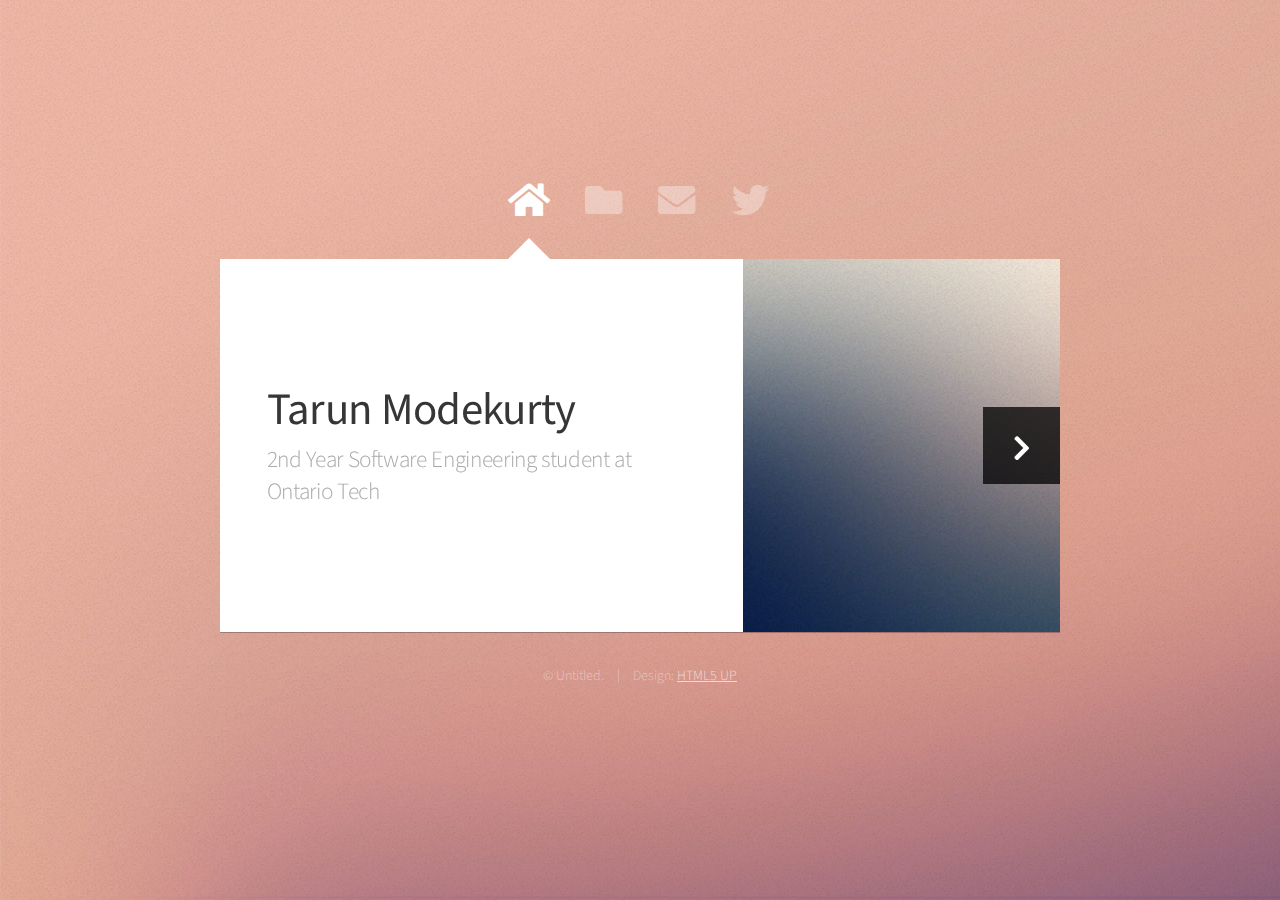
==== commit f1cb1ac1: "Update index.html" ====
--- a/index.html
+++ b/index.html
@@ -6,7 +6,7 @@
 -->
 <html>
 	<head>
-		<title>Astral by HTML5 UP</title>
+		<title>Tarun Modekurty</title>
 		<meta charset="utf-8" />
 		<meta name="viewport" content="width=device-width, initial-scale=1, user-scalable=no" />
 		<link rel="stylesheet" href="assets/css/main.css" />
@@ -20,9 +20,9 @@
 				<!-- Nav -->
 					<nav id="nav">
 						<a href="#" class="icon solid fa-home"><span>Home</span></a>
-						<a href="#work" class="icon solid fa-folder"><span>Work</span></a>
-						<a href="#contact" class="icon solid fa-envelope"><span>Contact</span></a>
-						<a href="https://twitter.com/ajlkn" class="icon brands fa-twitter"><span>Twitter</span></a>
+						<a href="#work" class="icon solid fa-folder"><span>Projects</span></a>
+						<a href="#contact" class="icon solid fa-envelope"><span>Resume</span></a>
+						<a href="https://twitter.com/ajlkn" class="icon brands fa-twitter"><span>Github</span></a>
 					</nav>
 
 				<!-- Main -->
@@ -31,8 +31,8 @@
 						<!-- Me -->
 							<article id="home" class="panel intro">
 								<header>
-									<h1>Jane Doe</h1>
-									<p>Senior Astral Projectionist</p>
+									<h1>Tarun Modekurty</h1>
+									<p>2nd Year Software Engineering student at Ontario Tech</p>
 								</header>
 								<a href="#work" class="jumplink pic">
 									<span class="arrow icon solid fa-chevron-right"><span>See my work</span></span>
@@ -43,12 +43,9 @@
 						<!-- Work -->
 							<article id="work" class="panel">
 								<header>
-									<h2>Work</h2>
+									<h2>Projects</h2>
 								</header>
 								<p>
-									Phasellus enim sapien, blandit ullamcorper elementum eu, condimentum eu elit.
-									Vestibulum ante ipsum primis in faucibus orci luctus et ultrices posuere cubilia
-									luctus elit eget interdum.
 								</p>
 								<section>
 									<div class="row">
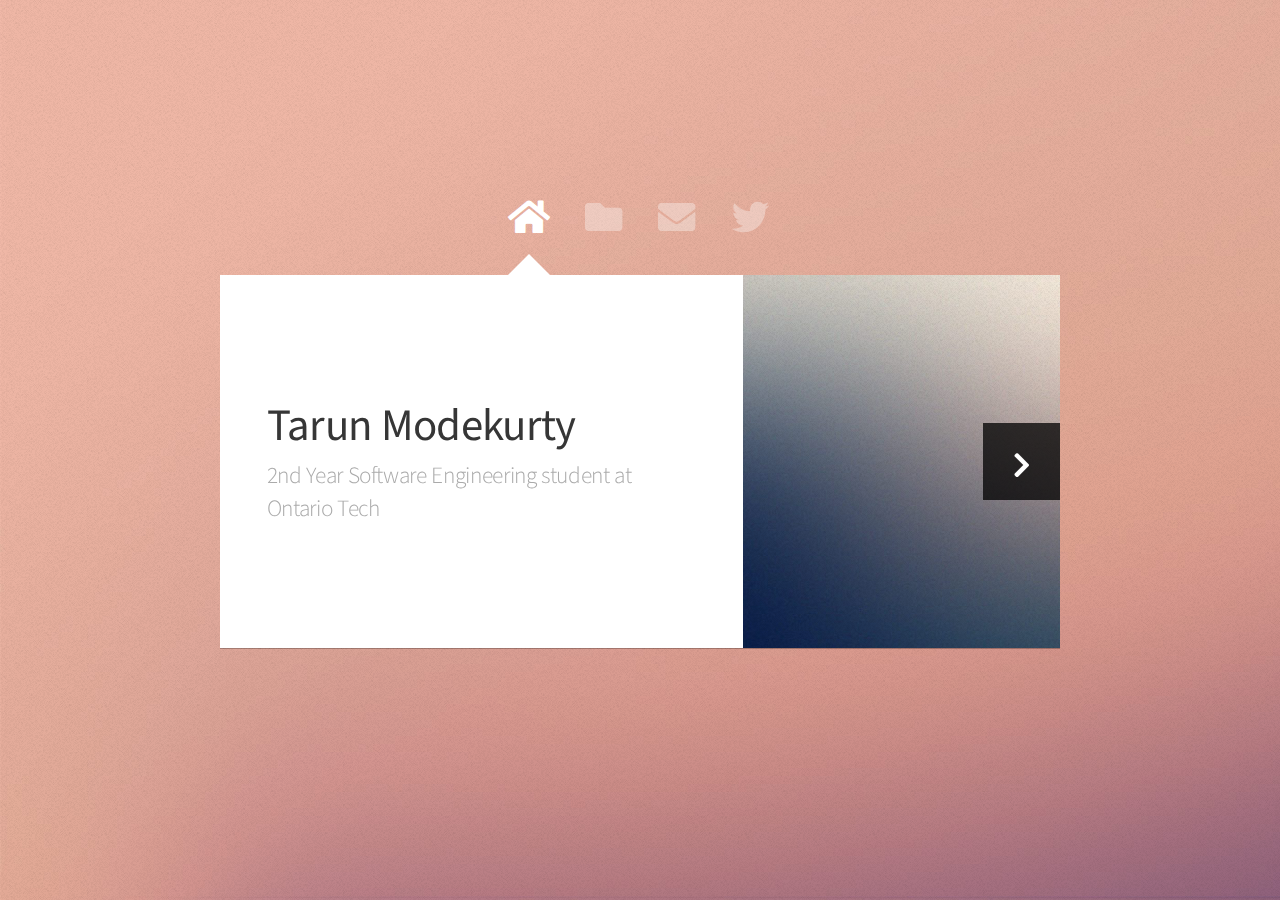
==== commit 5fc52190: "Update index.html" ====
--- a/index.html
+++ b/index.html
@@ -97,20 +97,8 @@
 								<form action="#" method="post">
 									<div>
 										<div class="row">
-											<div class="col-6 col-12-medium">
-												<input type="text" name="name" placeholder="Name" />
-											</div>
-											<div class="col-6 col-12-medium">
-												<input type="text" name="email" placeholder="Email" />
-											</div>
 											<div class="col-12">
-												<input type="text" name="subject" placeholder="Subject" />
-											</div>
-											<div class="col-12">
-												<textarea name="message" placeholder="Message" rows="6"></textarea>
-											</div>
-											<div class="col-12">
-												<input type="submit" value="Send Message" />
+												<input type="submit" value="Download" />
 											</div>
 										</div>
 									</div>
@@ -122,7 +110,7 @@
 				<!-- Footer -->
 					<div id="footer">
 						<ul class="copyright">
-							<li>&copy; Untitled.</li><li>Design: <a href="http://html5up.net">HTML5 UP</a></li>
+							<!--<li>&copy; Untitled.</li><li>Design: <a href="http://html5up.net">HTML5 UP</a></li>-->
 						</ul>
 					</div>
 
